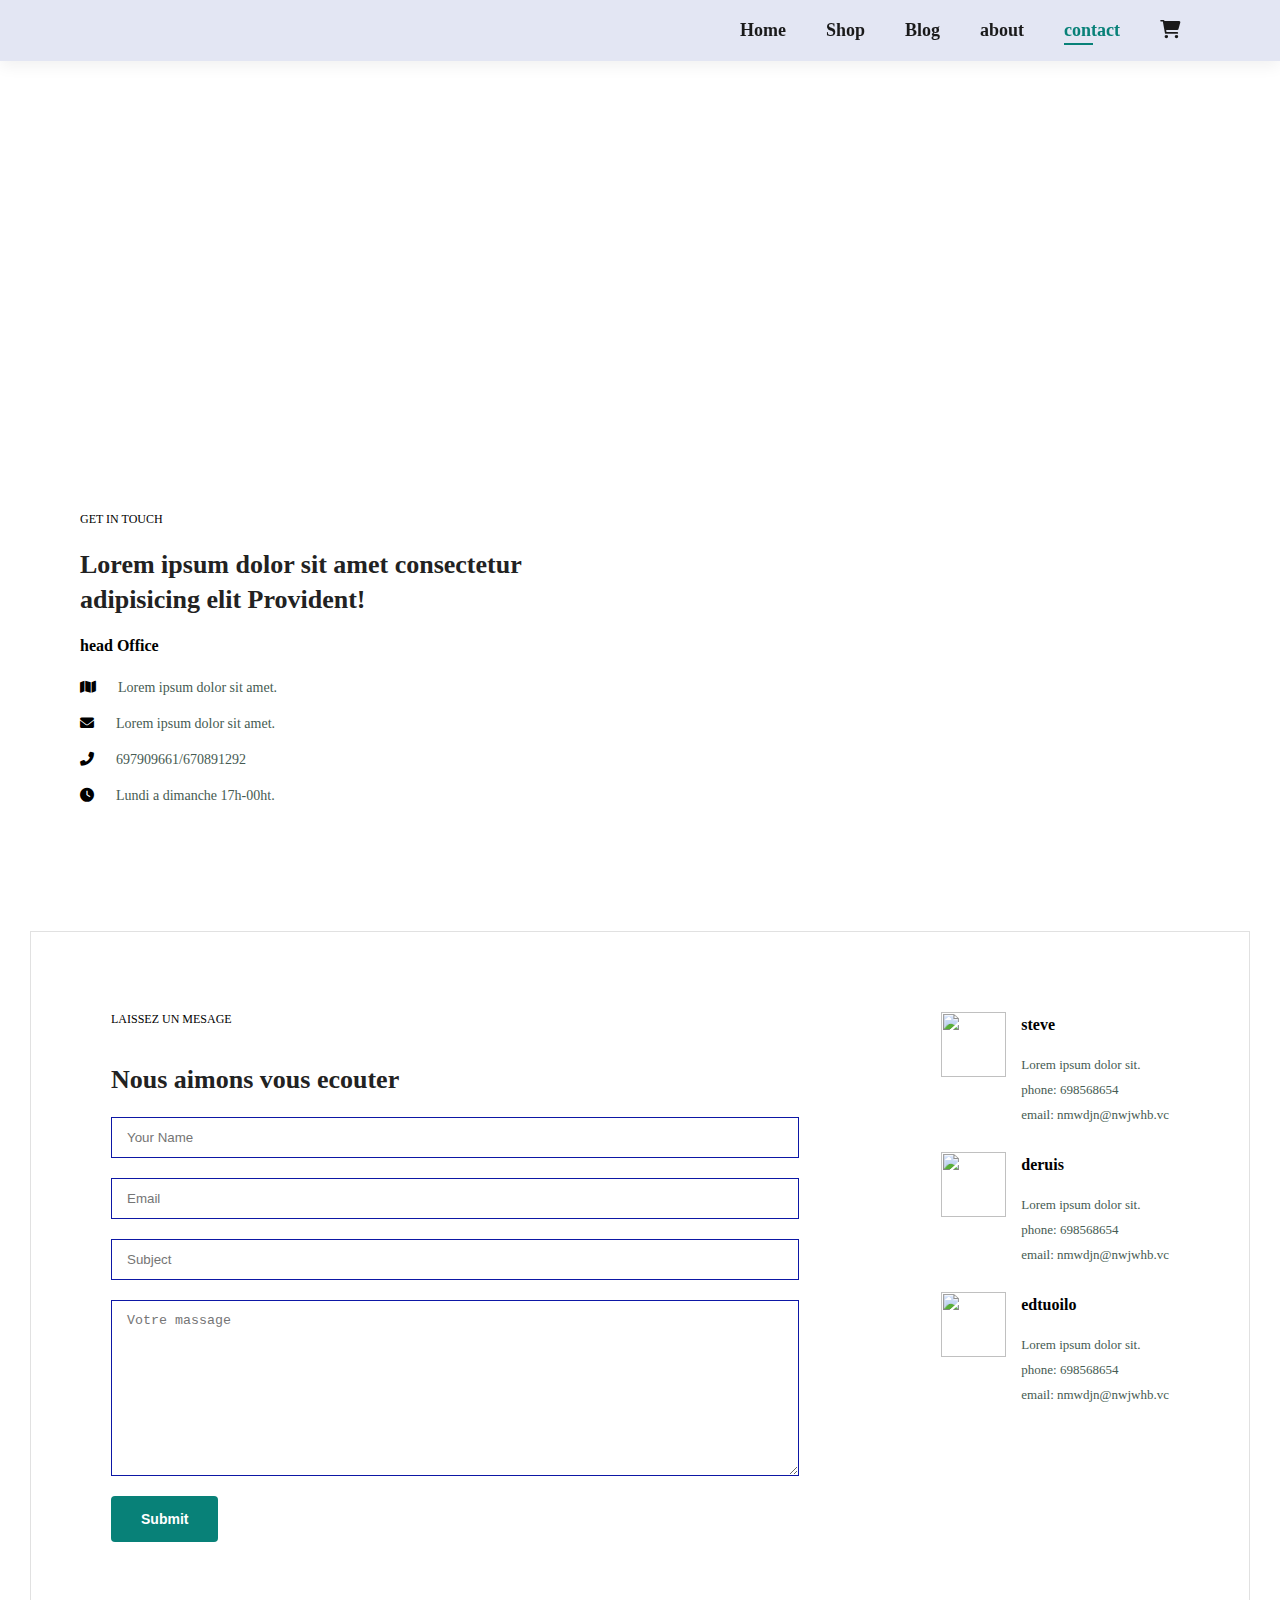
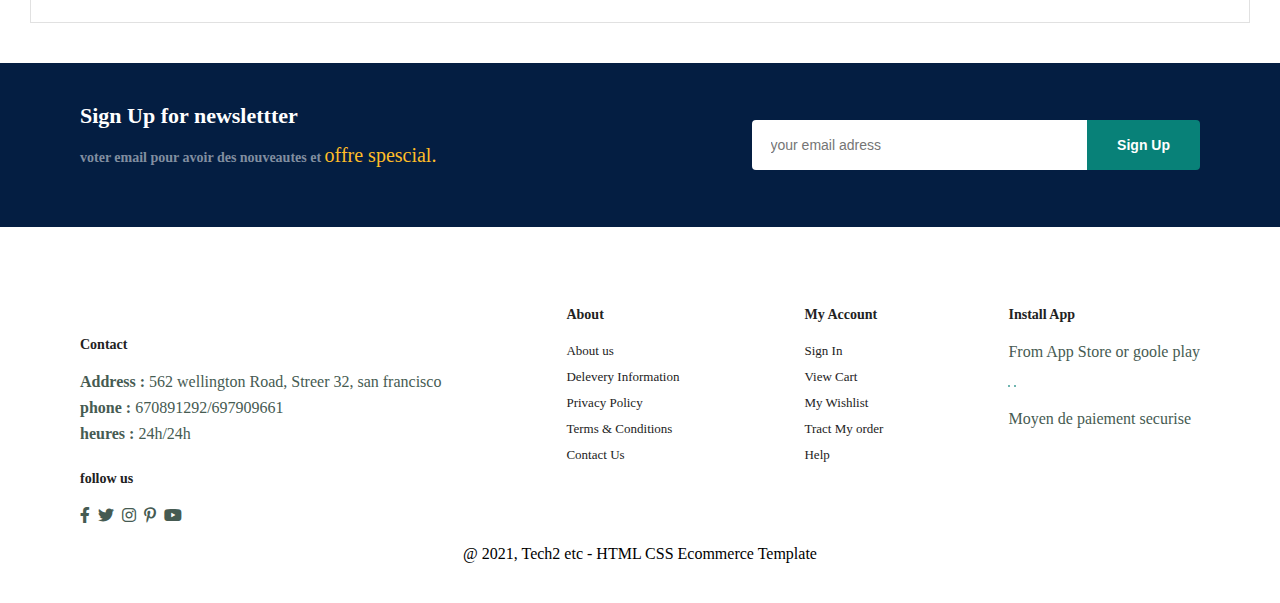
==== contact.html @ b9e54b56 "Add files via upload" ====
<!DOCTYPE html>
<html lang="en">
<head>
    <meta charset="UTF-8">
    <meta http-equiv="X-UA-Compatible" content="IE=edge">
    <meta name="viewport" content="width=device-width, initial-scale=1.0">
    <title>Site de E-commerce</title>
    <link rel="stylesheet" href="https://cdnjs.cloudflare.com/ajax/libs/font-awesome/4.7.0/css/font-awesome.min.css">
    <link rel="stylesheet" href="https://cdnjs.cloudflare.com/ajax/libs/font-awesome/5.15.4/css/all.min.css"> 
    <link rel="stylesheet" href="https://cdnjs.cloudflare.com/ajax/libs/font-awesome/5.15.4/css/all.min.css">
    <link rel="stylesheet" href="https://unpkg.com/swiper@7/swiper-bundle.min.css"/>
    <link rel="stylesheet" href="https://cdnjs.cloudflare.com/ajax/libs/font-awesome/6.0.0-beta3/css/all.min.css">
    <link rel="stylesheet" href="https://cdnjs.cloudflare.com/ajax/libs/font-awesome/5.1.0/css/v4-shims.min.css">
    <link rel="stylesheet" href="style.css">
</head>
<body>
    
    <section id="header">
        <a href="#"><img src="img/logo.png" class="logo" alt=""></a>

        <div>
            <ul id="navbar">
                <a href="#" id="close"><i class="fas fa-times"></i></a>
                <li><a href="index.html">Home</a></li>
                <li><a href="shop.html">Shop</a></li>
                <li><a href="blog.html">Blog</a></li>
                <li><a href="about.html">about</a></li>
                <li><a class="active" href="contact.html">contact</a></li>
                <li id="lg-bag"><a href="cart.html"><i class="fas fa-shopping-cart"></i></a></li>
            </ul>
        </div>
        <div id="mobile">
            <a href="cart.html"><i class="fas fa-shopping-cart"></i></a>
             <i id="bar" class="fas fa-outdent"></i>
        </div>
    </section>

    <section id="page-header" class="about-header">
        
         <h2>#let's_talk</h2>
       
         <p>Lorem ipsum dolor sit amet consectetur adipisicing .</p>
         
    </section>

    <section id="contact-details"  class="section-p1">
        <div class="details">
            <span style="color: black;">GET IN TOUCH</span>
            <h2>Lorem ipsum dolor sit amet consectetur adipisicing elit Provident!</h2>
            <h3>head Office</h3>
            <div>
                <li>
                    <i class="fas fa-map"></i>
                    <p>Lorem ipsum dolor sit amet.</p>
                </li>
                <li>
                    <i class="fas fa-envelope"></i>
                    <p>Lorem ipsum dolor sit amet.</p>
                </li>    <li>
                    <i class="fas fa-phone-alt"></i>
                    <p>697909661/670891292</p>
                </li>    <li>
                    <i class="fas fa-clock"></i>
                    <p>Lundi a dimanche 17h-00ht.</p>
                </li>
            </div>
        </div>
        <div class="map">
            <iframe src="https://www.google.com/maps/embed?pb=!1m18!1m12!1m3!1d3979.8198850685485!2d9.713569614262768!3d4.057119748032406!2m3!1f0!2f0!3f0!3m2!1i1024!2i768!4f13.1!3m3!1m2!1s0x1061134f2389eb79%3A0x533af91936c3a465!2sMARCHE%20NEW%20DEIDO!5e0!3m2!1sfr!2scm!4v1647946368819!5m2!1sfr!2scm" width="600" height="450" style="border:0;" allowfullscreen="" loading="lazy"></iframe>
        </div>
    </section>

    <section id="form-details">
        <form action="">
            <span style="color: black;">LAISSEZ UN MESAGE</span>
            <h2>Nous aimons vous ecouter</h2>
            <input type="text" placeholder="Your Name">
            <input type="text" placeholder="Email">
            <input type="text" placeholder="Subject">
            <textarea name="" id="" cols="30" rows="10" placeholder="Votre massage"></textarea>
            <button class="normal">Submit</button>
        </form>

        <div class="people">
            <div>
                <img src="img/people/1.png" alt="">
                <p><span style="color: black;">steve</span>Lorem ipsum dolor sit. <br> phone: 698568654 <br> email: nmwdjn@nwjwhb.vc</p>
            </div>
            <div>
                <img src="img/people/2.png" alt="">
                <p><span style="color: black;">deruis</span>Lorem ipsum dolor sit. <br> phone: 698568654 <br> email: nmwdjn@nwjwhb.vc</p>
            </div>
            <div>
                <img src="img/people/3.png" alt="">
                <p><span style="color: black;">edtuoilo</span>Lorem ipsum dolor sit. <br> phone: 698568654 <br> email: nmwdjn@nwjwhb.vc</p>
            </div>
        </div>
        
    </section>

    <section id="newsletter" class="section-p1 section-m1">
        <div class="newstext">
            <h4>Sign Up for newslettter</h4>
            <p>voter email pour avoir des nouveautes et <span>offre spescial.</span></p>
        </div>
        <div class="form">
            <input type="text" placeholder="your email adress">
            <button class="normal">Sign Up</button>
        </div>
    </section>
     
    <footer class="section-p1">
        <div class="col">
            <img class="logo" src="img/logo.png" alt="">
            <h4>Contact</h4>
            <p class="p"> <strong> Address :</strong> 562 wellington Road, Streer 32, san francisco</p>
            <p class="p"> <strong> phone :</strong> 670891292/697909661</p>
            <p class="p"> <strong> heures :</strong> 24h/24h</p>
            <div class="follow">
                <h4>follow us</h4>
                <div class="icon">
                    <i class="fab fa-facebook-f"></i>
                    <i class="fab fa-twitter"></i>
                    <i class="fab fa-instagram"></i>
                    <i class="fab fa-pinterest-p"></i>
                    <i class="fab fa-youtube"></i>
                </div>
            </div>
        </div>

        <div class="col">
            <h4>About</h4>
            <a href="#">About us</a>
            <a href="#">Delevery Information</a>
            <a href="#">Privacy Policy</a>
            <a href="#">Terms & Conditions</a>
            <a href="#">Contact Us</a>
        </div>

        <div class="col">
            <h4>My Account</h4>
            <a href="#">Sign In</a>
            <a href="#">View Cart</a>
            <a href="#">My Wishlist</a>
            <a href="#">Tract My order</a>
            <a href="#">Help</a>
        </div>

        <div class="col install">
            <h4>Install App</h4>
            <p>From App Store or goole play</p>
            <div class="row">
                <img src="img/pay/app.jpg" alt="">
                <img src="img/pay/play.jpg" alt="">
            </div>
            <p>Moyen de paiement securise</p>
            <img src="img/pay/pay.png" alt="">
        </div>

        <div class="copyright">@ 2021, Tech2 etc - HTML CSS Ecommerce Template</div>
    </footer>
    
    <script src="script.js"></script>
</body>
</html>
---- style.css ----
@import url('https://fonts.googleapis.com/css2?family=Advent+Pro:wght@300&family=Dancing+Script:wght@500&family=Fruktur&family=Nova+Square&family=Poppins:wght@100;200;600&family=Shadows+Into+Light&family=Source+Code+Pro:wght@300&family=Spartan:wght@300&display=swap');

*{
    margin: 0;
    padding: 0;
    box-sizing: border-box;
    font-size:'Spartan', sans-serif; 
}

h1{
    font-size: 50px;
    line-height: 54px;
    color: #222;
}

h2{
    font-size: 46px;
    line-height: 54px;
    color: #222;
}
h4{
    font-size: 20px;
    color: #222;
}

p{
    font-size: 16px;
    color: #465b52;
    margin: 15px 0 20px 0;
}

.section-p1{
    padding: 40px 80px;
}

.section-m1{
    margin: 40px 0;
}

button.normal{
    font-size: 14px;
    font-weight: 600;
    padding: 15px 30px;
    color: #000;
    background-color: #fff;
    border-radius: 4px;
    cursor: pointer;
    border: none;
    outline: none;
    transition: 0.2s;
}

button.white {
    font-size: 13px;
    font-weight: 600;
    padding: 11px 18px;
    color: #fff;
    background-color: transparent;
    cursor: pointer;
    border: 1px solid #fff;
    outline: none;
    transition: 0.2s;
}

body{
    width: 100%;
}

/*header Start*/

#header{
    display: flex;
    align-items: center;
    justify-content: space-between;
    padding: 20px 80px;
    background: #E3E6F3 ;
    box-shadow: 0 5px 15px rgba(0, 0, 0, 0.06) ;
    z-index: 999;
    position: sticky;
    top: 0;
    left: 0;

}

#navbar{
    display: flex;
    align-items: center;
    justify-content: center;
}

#navbar li{
    list-style: none;
    padding: 0 20px;
    position: relative;
}

#navbar li a{
    text-decoration: none;
    font-size: 18px;
    font-weight: 600;
    color: #1a1a1a;
    transition: 0.3s;
}

#navbar li a:hover,
#navbar li a.active{
    color: #088178;
}

#navbar li a.active::after,
#navbar li a:hover::after{
    content: "";
    width: 30%;
    height: 2px;
    background: #088178;
    position: absolute;
    bottom: -4px;
    left: 20px;

}

#mobile{
    display: none;
}
#close{
    display: none;
}

/*Home page */

#hero{
    background: url("img/hero4.png");
    height: 90vh;
    width: 100%;
    background-size: cover;
    background-position: top 25% right 0 ;
    padding: 0 80px;
    display: flex;
    flex-direction: column;
    align-items: flex-start;
    justify-content: center;
}

#hero h4{
    padding: 15px;
}

#hero h1{
    color: #088178;
}

#hero button{
   background-image: url("img/button.png");
   background-color: transparent;
   color: #088178;
   border: 0;
   padding:  14px 80px 14px 65px;
   background-repeat: no-repeat;
   cursor: pointer;
   font-weight: 700;
   font-size: 15px;
}

#feature{
    display: flex;
    align-items: center;
    justify-content: space-between;
    flex-wrap: wrap;
}

#feature .fe-box{
    width: 180px;
    text-align: center;
    padding: 25px 15px;
    box-shadow: 20px 20px 34px rgba(0, 0, 0, 0.03);
    border: 1px solid #cce7d0;
    border-radius: 4px;
    margin: 15px 0;
}

#feature .fe-box:hover{
    box-shadow: 10px 10px 54px rgba(0, 0, 0, 0.03);
    background: #E3E6F3 ;
}

#feature .fe-box img{
    width: 100%;
    margin-bottom: 10px;
}

#feature .fe-box h6{
    display: inline-block;
    padding: 9px 8px 6px 8px;
    line-height: 1;
    border-radius: 4px;
    color: #088178;
    background-color: #fddde4;
    cursor: pointer;
    transition: 0.3s;
    
}

#feature .fe-box:nth-child(2) h6{
    background-color: #cdebbc;
}
#feature .fe-box:nth-child(3) h6{
    background-color: #d1e8f2;
}
#feature .fe-box:nth-child(4) h6{
    background-color: #cdd4f8;
}
#feature .fe-box:nth-child(5) h6{
    background-color: #f6dbf6;
}
#feature .fe-box:nth-child(6) h6{
    background-color: #fff2e5;
}

#feature .fe-box:nth-child(1):hover,
#feature .fe-box:nth-child(1) h6:hover{
    background-color: #fddde4;
    color: black;
    font-size: 1rem;
}  
#feature .fe-box:nth-child(2):hover,
#feature .fe-box:nth-child(2) h6:hover{
    background-color: #cdebbc;
    color: black;
    font-size: 1rem;
}
#feature .fe-box:nth-child(3):hover,
#feature .fe-box:nth-child(3) h6:hover{
    background-color: #d1e8f2;
    color: black;
    font-size: 1rem;
}
#feature .fe-box:nth-child(4):hover,
#feature .fe-box:nth-child(4) h6:hover{
    background-color: #cdd4f8;
    color: black;
    font-size: 1rem;
}
#feature .fe-box:nth-child(5):hover,
#feature .fe-box:nth-child(5) h6:hover{
    background-color: #f6dbf6;
    color: black;
    font-size: 1rem;
}
#feature .fe-box:nth-child(6):hover,
#feature .fe-box:nth-child(6) h6:hover{
    background-color: #fff2e5;
    color: black;
    font-size: 1rem;
}


#product1{
    text-align: center;
}

#product1  .pro-container{
    display: flex;
    justify-content: space-between;
    padding-top: 20px;
    flex-wrap: wrap;
    
}

#product1 .pro{
    width: 23%;
    min-width: 250px;
    padding: 10px 12px;
    border: 1px solid #cce7d0;
    border-radius: 25px;
    cursor: pointer;
    box-shadow: 20px 20px 30px rgba(0, 0, 0, 0.02);
    margin: 15px 0;
    transition: 0.2s ease;
    position: relative;
}

#product1 .pro:hover{
    box-shadow: 20px 20px 30px rgba(0, 0, 0, 0.06);
}

#product1 .pro img{
    width: 100%;
    border-radius: 20px;
}

#product1 .pro .des{
    text-align:start;
    padding: 10px 0;

}

#product1 .pro .des span{
    color: #606063;
    font-size: 12px;
}

#product1 .pro .des h5{
    padding-top: 7px;
    color: #1a1a1a;
    font-size: 14px;
}

#product1 .pro .des i{
    font-size: 12px;
    color: rgb(243, 181, 25);
}

#product1 .pro .des h4{
    padding-top: 7px;
    font-size: 15px;
    font-weight: 700;
    color: #088178;
}

#product1 .pro .cart{
    width: 40px;
    height: 40px;
    line-height: 40px;
    border-radius: 50px;
    background-color: #e8f6ea;
    color: #088178;
    border: 1px solid #cce7d0;
    position: absolute;
    bottom: 20px;
    right: 10px;
}

#banner{
    display: flex;
    flex-direction: column;
    justify-content: center;
    align-items: center;
    text-align: center;
    background-image: url(img/banner/b2.jpg);
    width: 100%;
    height: 40vh;
    background-size: cover;
    
}

#banner h4{
    color: #fff;
    font-size: 16px;
}

#banner h2{
    color: #fff;
    font-size: 30px;
    padding: 10px 0;
}

#banner h2 span{
    color: #ef3636;
}


#banner button:hover{
    background: #088178;
    color: #fff;
}

#sm-banner {
    display: flex;
    justify-content: space-between;
    flex-wrap: wrap;
}

#sm-banner .banner-box{
    display: flex;
    flex-direction: column;
    justify-content: center;
    align-items: flex-start;
    background-image: url(img/banner/b17.jpg);
    min-width: 550px;
    height: 50vh;
    background-size: cover;
    background-position: center;
    padding: 30px;
}

#sm-banner .banner-box2{
    background-image: url(img/banner/b10.jpg);
}

#sm-banner h4{
    color: #fff;
    font-size: 20px;
    font-weight: 300;
}

#sm-banner h2{
    color: #fff;
    font-size: 28px;
    font-weight: 800;
}

 span{
    color: #fff;
    font-size: 20px;
    font-weight: 300;
    padding-bottom: 15px;
}

#sm-banner .banner-box:hover button{
    background: #088178;
    border: 1px solid #088178;
}

#banner3{
    display: flex;
    justify-content: space-between;
    flex-wrap: wrap;
    padding: 0 80px;
}

#banner3 .banner-box{
    display: flex;
    flex-direction: column;
    justify-content: center;
    align-items: flex-start;
    background-image: url(img/banner/b7.jpg);
    min-width: 30%;
    height: 30vh;
    background-size: cover;
    background-position: center;
    padding: 20px;
    margin-bottom: 20px;
}

#banner3 .banner-box2{
    background-image: url(img/banner/b4.jpg);
}

#banner3 .banner-box3{
    background-image: url(img/banner/b18.jpg);
 
}

#banner3 h2{
    color: #fff;
    font-weight: 900;
    font-size: 22px;
}

#banner3 h3{
    color: #ec544e;
    font-weight: 800;
    font-size: 15px;
}

#newsletter{
    display: flex;
    justify-content: space-between;
    flex-wrap: wrap;
    align-items: center;
    background-color: #041e42;
    background-image: url("img/banner/b14.png");
    background-repeat: no-repeat;
    background-position: 20% 30%;
    
}

#newsletter h4{
    font-size: 22px;
    font-weight: 700;
    color: #fff;
}

#newsletter p{
    font-size: 14px;
    font-weight: 600;
    color: #818ea0;
}

#newsletter p span{
    color: #ffbd27;
}

#newsletter .form{
    display: flex;
    width: 40%;
}

#newsletter input{
    height: 3.125rem;
    padding: 0 1.25em;
    font-size: 14px;
    width: 100%;
    border: 1px solid transparent;
    border-radius: 4px;
    outline: none;
    border-top-right-radius: 0;
    border-bottom-right-radius: 0;
}

#newsletter button{
  background-color: #088178;
  color: #fff;
  white-space: nowrap;
  border-top-left-radius: 0;
  border-bottom-left-radius: 0;
}

footer{
    display: flex;
    flex-wrap: wrap;
    justify-content: space-between;
}

footer .col{
    display: flex;
    flex-direction: column;
    align-items: flex-start;
    margin-bottom: 20px;
}

footer .logo{
    margin-bottom: 30px;
}

footer h4{
    font-size: 14px;
    padding-bottom: 20px;
}

footer  p{
  margin: 0 0 8px 0;
}

footer a{
    font-size: 13px;
    text-decoration: none;
    color: #222;
    margin-bottom: 10px;
}

footer .follow{
    margin-top: 20px;
}

footer .follow i{
    color: #465b52;
    padding-right: 4px;
    cursor: pointer;
}

footer .install .row img{
    border: 1px solid #088178;
    border-radius: 6px;
}

footer .install img{
    margin: 1rem 0 1.2rem 0 ;
}

footer .follow i:hover,
footer a:hover{
    color: #088178;
}

footer .copyright{
    width: 100%;
    text-align: center;
}



/*Shop page style start*/

#page-header{
    background-image: url("img/banner/b1.jpg");
    width: 100%;
    height: 40vh;
    background-size: cover;
    display: flex;
    justify-content: center;
    text-align: center;
    flex-direction: column;
    padding: 14px;
 }

 #page-header h2,
 #page-header p{
     color: #fff;
 }

 #pagination{
     text-align: center;
 }

#pagination a{
    text-decoration: none;
    background-color: #088178;
    padding: 15px 20px;
    border-radius: 4px;
    color: #fff;
    font-weight: 600;
}

#pagination a i{
    font-size: 16px;
    font-weight: 600;
}
/*Shop page style end*/


/*single product style start*/

#prodetails{
    display: flex;
    margin-top: 20px;
}

#prodetails .single-pro-image{
    width: 40%;
    margin-right: 50px;

}

.small-img-group{
    display: flex;
    justify-content: space-between;
}

.small-img-col{
   flex-basis: 24%;
   cursor: pointer;
}

#prodetails .single-pro-details{
    width: 50%;
    padding-top: 30px;
}

#prodetails .single-pro-details h4 {
    padding: 40px 0 20px 0;
}
#prodetails .single-pro-details h2 {
    font-size: 26px;
}

#prodetails .single-pro-details select {
    display: block;
    padding: 5px 10px;
    margin-bottom: 10px;
}

#prodetails .single-pro-details input {
    width: 50px;
    height: 47px;
    padding-left: 10px;
    font-size: 16px;
    margin-right: 10px;
}

#prodetails .single-pro-details input:focus{
   outline: none;
}

#prodetails .single-pro-details button {
    background: #088178;
    color: #fff;
}


#prodetails .single-pro-details span{
    line-height: 25px;
 }
/*single product style end*/




/*Blog page*/

#page-header.blog-header{
    background-image: url("img/banner/b19.jpg");
}

#blog{
  padding: 150px 150px 0 150px;
}

#blog .blog-box{
    display: flex;
    align-items: center;
    width: 100%;
    position: relative;
    padding-bottom: 90px;
}

#blog .blog-img{
    width: 50%;
    margin-right: 40px;
}

#blog img{
    width: 100%;
    height: 300px;
    object-fit: cover;
}

#blog .blog-details{
    width: 50%;
    
}

#blog .blog-details a{
    text-decoration: none;
    font-size: 11px;
    color: #000;
    font-weight: 700;
   position: relative;
   transition: 0.3s;
}

#blog .blog-details a::after{
    content: "";
    width: 50px;
    height: 1px;
    background-color: #000;
    position: absolute;
    top: 4px;
    right: -60px;
}

#blog .blog-details a:hover{
   color: #088178;
}

#blog .blog-details a:hover::after{
    background-color: #088178;
}

#blog .blog-box h1{
   position: absolute;
   top: -40px;
   left: 0;
   font-size: 70px;
   font-weight: 700;
   color: #c9cbce;
   z-index: -9;
}

/*blog page end*/

/*about header start*/

#page-header.about-header{
    background-image: url("img/about//banner.png");
}

#about-head{
  display: flex;
  align-items: center;
}

#about-head img{
    width: 50%;
    height: auto;
}

#about-head div{
    padding-left: 40px;
}

#about-app{
    text-align: center;
}

#about-app .video{
    width: 70%;
    height: 100%;
    margin: 30px auto 0 auto ;
}

#about-app .video video{
    width: 100%;
    height: 100%;
    border-radius: 20px;
}


/*about header End*/


/* contact start */

#contact-details{
    display: flex;
    align-items: center;
    justify-content: space-between;

}

#contact-details .details{
  width: 40%;
}


#contact-details .details span,
#form-details form span{
    font-size: 12px;
}


#contact-details .details h2,
#form-details form h2{
    font-size: 26px;
    line-height: 35px;
    padding: 20px 0;
}

#contact-details .details h3{
    font-size: 16px;
    padding-bottom: 15px;
}

#contact-details .details li {
    list-style: none;
    display: flex;
    padding: 10px 0;
 }

#contact-details .details li i{
   font-size: 14px;
   padding-right: 22px;
}

#contact-details .details li p{
    margin: 0;
    font-size: 14px;
 }

 #contact-details .map{
     width: 55%;
     height: 400px;
 }

 #contact-details .map iframe{
   width: 100%;
   height: 100%;
 }

 #form-details{
    display: flex;
    justify-content: space-between;
    margin: 30px;
    padding: 80px;
    border: 1px solid #e1e1e1;
}

 #form-details form{
     width: 65%;
     display: flex;
     flex-direction: column;
     align-items: flex-start;
 }

 #form-details form input,
 #form-details form textarea{
     width: 100%;
     padding: 12px 15px;
     outline: none;
     margin-bottom: 20px;
     border: 1px solid #0d17a5;
 }
 #form-details form button{
     background-color: #088178;
     color: #fff;
 }

 #form-details .people div{
     padding-bottom: 25px;
     display: flex;
     align-items: flex-start;
 }

 #form-details .people div img{
     width: 65px;
     height: 65px;
     object-fit: cover;
     margin-right: 15px;
 }

 #form-details .people div p{
     margin: 0;
     font-size: 13px;
     line-height: 25px;
 }

 #form-details .people div p span{
     display: block;
     font-size: 16px;
     font-weight: 600;
     color: #000;
 }



/* contact end */

/*cart start*/
#cart{
    overflow-x: auto;
} 

#cart table{
  width: 100%;
  border-collapse: collapse;
  table-layout: fixed;
  white-space: nowrap;
}

#cart table img{
    width: 70px;
}

#cart table td:nth-child(1){
    width: 100px;
    text-align: center;
}
#cart table td:nth-child(2){
    width: 150px;
    text-align: center;
}
#cart table td:nth-child(3){
    width: 250px;
    text-align: center;
}
#cart table td:nth-child(4),
#cart table td:nth-child(5),
#cart table td:nth-child(6){
    width: 150px;
    text-align: center;
}

#cart table td:nth-child(5) input{
    width: 70px;
    padding: 10px 5px 10px 15px;
}

#cart table thead{
    border: 1px solid #3aaa2b;
    border-left: none;
    border-right: none;
}

#cart table thead td{
    font-weight: 700;
    text-transform: uppercase;
    font-size: 13px;
    padding: 18px 0;
}

#cart table tbody tr td{
  padding-top: 15px;   
}

#cart table tbody  td{
    font-size: 13px;
}

#cart-add{
    display: flex;
    flex-wrap: wrap;
    justify-content: space-between;
}
 #coupon{
  width: 50%;
  margin-bottom: 30px;
}

#coupon h3,
#subtotal h3{
   padding-bottom: 15px;
}

#coupon input{
    padding: 10px 20px;
    outline: none;
    width: 60%;
    margin-right: 10px;
    border: 1px solid #9aca93;
  }
  #coupon button,
  #subtotal button{
      background-color: #088178;
      color: #fff;
      padding: 12px 20px;
  }

  #subtotal{
      width: 50%;
      margin-bottom: 30px;
      border: 1px solid #e2e9e1;
      padding: 30px;
  }

  #subtotal table{
      border-collapse: collapse;
      width: 100%;
      margin-bottom: 20px;
  }

  #subtotal table td{
      width: 50%;
      border: 1px solid #e2e9e1;
      padding: 10px;
      font-size: 13px;
  }

  


/*cart end*/








/* media query*/

@media (max-width:799px) {

    
.section-p1{
    padding: 40px 40px;
}

    #navbar {
        display: flex;
        flex-direction: column;
        align-items: flex-start;
        justify-content: flex-start;
        
        position:fixed ;
        top: 0;
        right: -300px;
        height: 100vh;
        width: 300px;
        background-color: #E3E6F3;
        box-shadow: 0 40px 60px rgba(0, 0, 0, 0.01);
        padding: 30px 0 0 10px;
        transition: 0.3s;
    }

  

    #navbar.active{
         right: 0px;
    }

    #navbar li{
        margin-bottom: 25px;
    }

    #mobile{
        display: inline-block;
        align-items: center;
    }

    #mobile i {
        color: #1a1a1a;
        font-size: 24px;
        padding-left: 20px;
    }

    #close{
        display: inline-block;
        top: 50px;
        left: 30px;
        color: #222;
        font-size: 24px;
        padding: 0 0px 10px 20px;
    }

    #lg-bag{
        display: none;
    }

    #hero {
     
        height: 70vh;
        background-position: top 30% right 30%;
        padding: 0 80px;
       
    }

    #feature {
       
        justify-content: center;
    }

    #feature .fe-box {
        margin:  15px  15px;
    }

    #product1  .pro-container {
       
        justify-content: center;
    }

    #product1 .pro {
        margin: 15px ;
    }

    #banner {
     
        height: 20vh;
        
    }

    #sm-banner .banner-box {
        
        min-width: 100%;
        height: 30vh;
        margin: 10px;
    }

    #banner3 {
        padding: 0 40px;
       
    }

    #banner3 .banner-box {
       width: 28%;
     }

     #newsletter .form {
       
        width: 70%;
    }

    /*contact page*/
     #form-details form {
        width: 55%;
    } 

    #form-details{
       padding: 40px;
        
    }
}


@media (max-width: 477px){
    .section-p1 {
        padding: 20px;
    }
    #header {
       padding: 10px 30px;
    }
    #hero {
        background-position: 55%;
        padding: 0 20px;
    }
    h2 {
        font-size: 32px;
   }
    h1 {
    font-size: 38px;
   }

   #feature .fe-box {
    width: 155px;
    margin: 0 0 15px 0;
}

#feature {
    justify-content: space-between;
}

#product1 .pro {
    width: 100%;
    
}

#banner {
    height: 40vh;
}

#sm-banner .banner-box {
    height: 40vh;
}

#banner3 {
    padding: 0 20px;
}

#banner3 .banner-box {
    width: 100%;
}

#newsletter .form {
    width: 100%;
}

#newsletter {
    padding: 40px  20px ;
}

footer .copyright {
   
    text-align: center;
}

/* single product */

#prodetails {
    display: flex;
    flex-direction: column;    
}

#prodetails .single-pro-image {
    width: 100%;
    margin-right: 0px;
}

#prodetails .single-pro-details {
    width: 100%;
    padding-top: 0px;
}

/* blog page*/

#blog {
    padding: 100px 20px 0 20px;
}

#blog .blog-box {
    display: flex;
    flex-direction: column;
    align-items: flex-start;
    
}

#blog .blog-img {
    width: 100%;
    margin-right: 0px;
    margin-bottom: 30px;
}

#blog .blog-details {
    width: 100%;
}

/*about page*/

#about-head {
    
    flex-direction: column;
   
}

#about-head img {
    width: 100%;
    margin-bottom: 20px;
}

#about-head div {
    padding-left: 0px;
}

#about-app .video {
    width: 100%;
}

/*contact page*/

#form-details {
    flex-wrap: wrap;
    margin: 10px;
    padding: 25px 10px;
   
}

#form-details form {
    width: 100%;
    margin-bottom: 20px;
}

#form-details form button{
   margin-left: 100px;
}

#contact-details {
    flex-direction: column;
}

#contact-details .map{
    width: 100%;
  }

  #contact-details .details {
    width: 100%;
    margin-bottom: 20px;
}

#contact-details .details h2 {
    font-size: 16px;
    line-height: 20px;
}

/*cart page*/
#cart-add {
    flex-direction: column;
    
}

#coupon input {
   
    width: 65%;
    
}

#coupon {
    width: 100%;
    margin-top: 20px;
   
}
#subtotal {
    width: 100%;

}

}
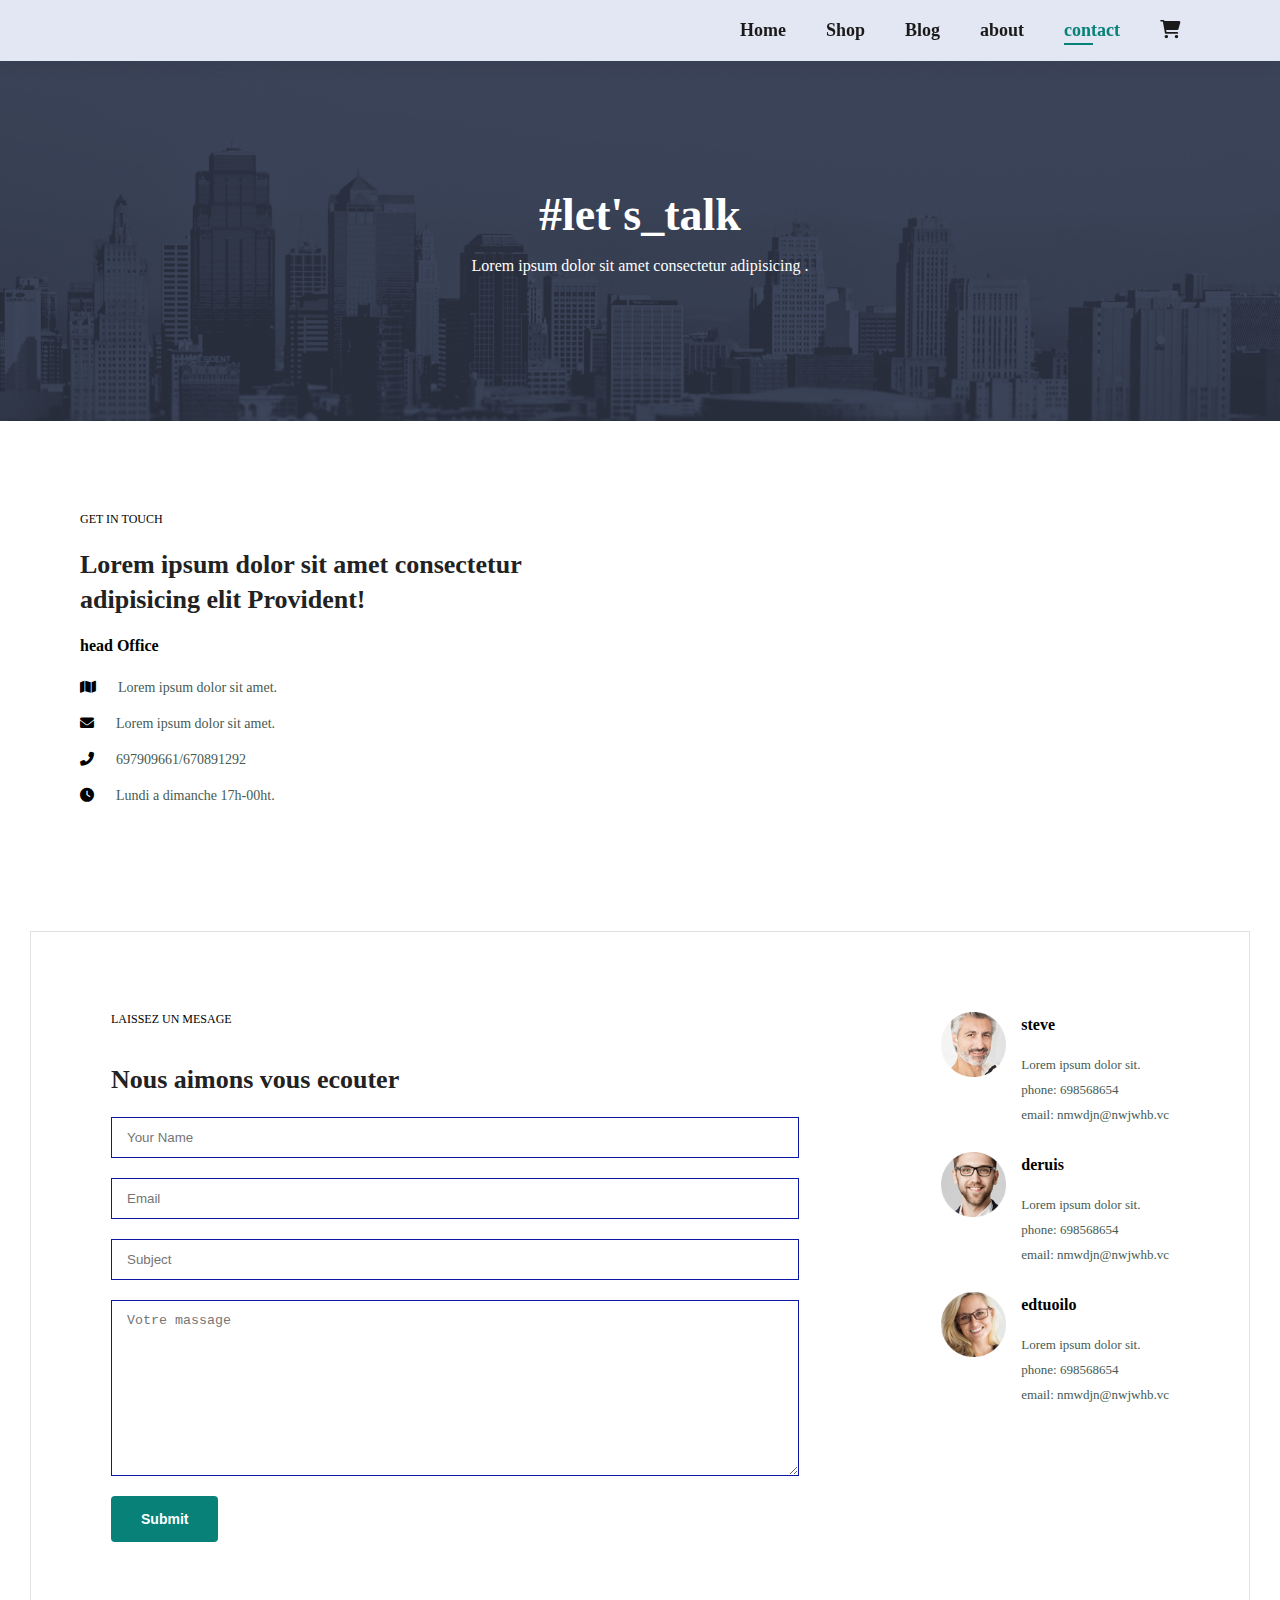
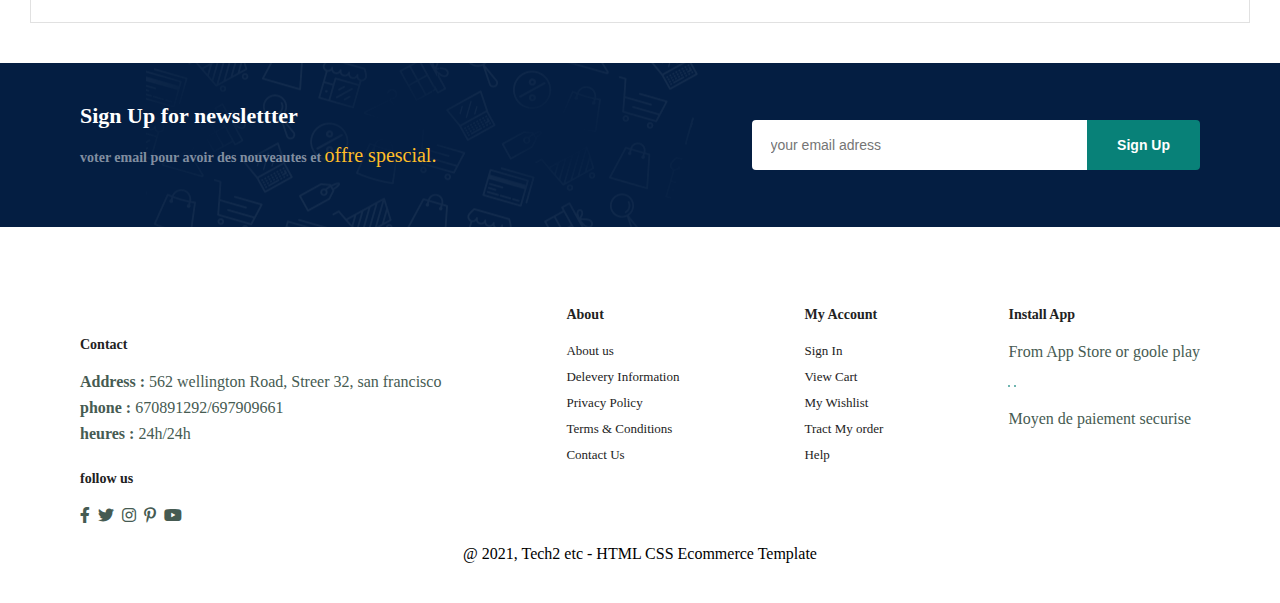
==== commit fa02ec94: "Update contact.html" ====
--- a/contact.html
+++ b/contact.html
@@ -83,15 +83,15 @@
 
         <div class="people">
             <div>
-                <img src="img/people/1.png" alt="">
+                <img src="1.png" alt="">
                 <p><span style="color: black;">steve</span>Lorem ipsum dolor sit. <br> phone: 698568654 <br> email: nmwdjn@nwjwhb.vc</p>
             </div>
             <div>
-                <img src="img/people/2.png" alt="">
+                <img src="2.png" alt="">
                 <p><span style="color: black;">deruis</span>Lorem ipsum dolor sit. <br> phone: 698568654 <br> email: nmwdjn@nwjwhb.vc</p>
             </div>
             <div>
-                <img src="img/people/3.png" alt="">
+                <img src="3.png" alt="">
                 <p><span style="color: black;">edtuoilo</span>Lorem ipsum dolor sit. <br> phone: 698568654 <br> email: nmwdjn@nwjwhb.vc</p>
             </div>
         </div>
@@ -162,4 +162,4 @@
     
     <script src="script.js"></script>
 </body>
-</html>+</html>
--- a/style.css
+++ b/style.css
@@ -129,7 +129,7 @@
 /*Home page */
 
 #hero{
-    background: url("img/hero4.png");
+    background: url("hero4.png");
     height: 90vh;
     width: 100%;
     background-size: cover;
@@ -150,7 +150,7 @@
 }
 
 #hero button{
-   background-image: url("img/button.png");
+   background-image: url("button.png");
    background-color: transparent;
    color: #088178;
    border: 0;
@@ -336,7 +336,7 @@
     justify-content: center;
     align-items: center;
     text-align: center;
-    background-image: url(img/banner/b2.jpg);
+    background-image: url(b2.jpg);
     width: 100%;
     height: 40vh;
     background-size: cover;
@@ -375,7 +375,7 @@
     flex-direction: column;
     justify-content: center;
     align-items: flex-start;
-    background-image: url(img/banner/b17.jpg);
+    background-image: url(b17.jpg);
     min-width: 550px;
     height: 50vh;
     background-size: cover;
@@ -384,7 +384,7 @@
 }
 
 #sm-banner .banner-box2{
-    background-image: url(img/banner/b10.jpg);
+    background-image: url(b10.jpg);
 }
 
 #sm-banner h4{
@@ -423,7 +423,7 @@
     flex-direction: column;
     justify-content: center;
     align-items: flex-start;
-    background-image: url(img/banner/b7.jpg);
+    background-image: url(b7.jpg);
     min-width: 30%;
     height: 30vh;
     background-size: cover;
@@ -433,11 +433,11 @@
 }
 
 #banner3 .banner-box2{
-    background-image: url(img/banner/b4.jpg);
+    background-image: url(b4.jpg);
 }
 
 #banner3 .banner-box3{
-    background-image: url(img/banner/b18.jpg);
+    background-image: url(b18.jpg);
  
 }
 
@@ -459,7 +459,7 @@
     flex-wrap: wrap;
     align-items: center;
     background-color: #041e42;
-    background-image: url("img/banner/b14.png");
+    background-image: url("b14.png");
     background-repeat: no-repeat;
     background-position: 20% 30%;
     
@@ -573,7 +573,7 @@
 /*Shop page style start*/
 
 #page-header{
-    background-image: url("img/banner/b1.jpg");
+    background-image: url("b1.jpg");
     width: 100%;
     height: 40vh;
     background-size: cover;
@@ -679,7 +679,7 @@
 /*Blog page*/
 
 #page-header.blog-header{
-    background-image: url("img/banner/b19.jpg");
+    background-image: url("b19.jpg");
 }
 
 #blog{
@@ -752,7 +752,7 @@
 /*about header start*/
 
 #page-header.about-header{
-    background-image: url("img/about//banner.png");
+    background-image: url("banner.png");
 }
 
 #about-head{
